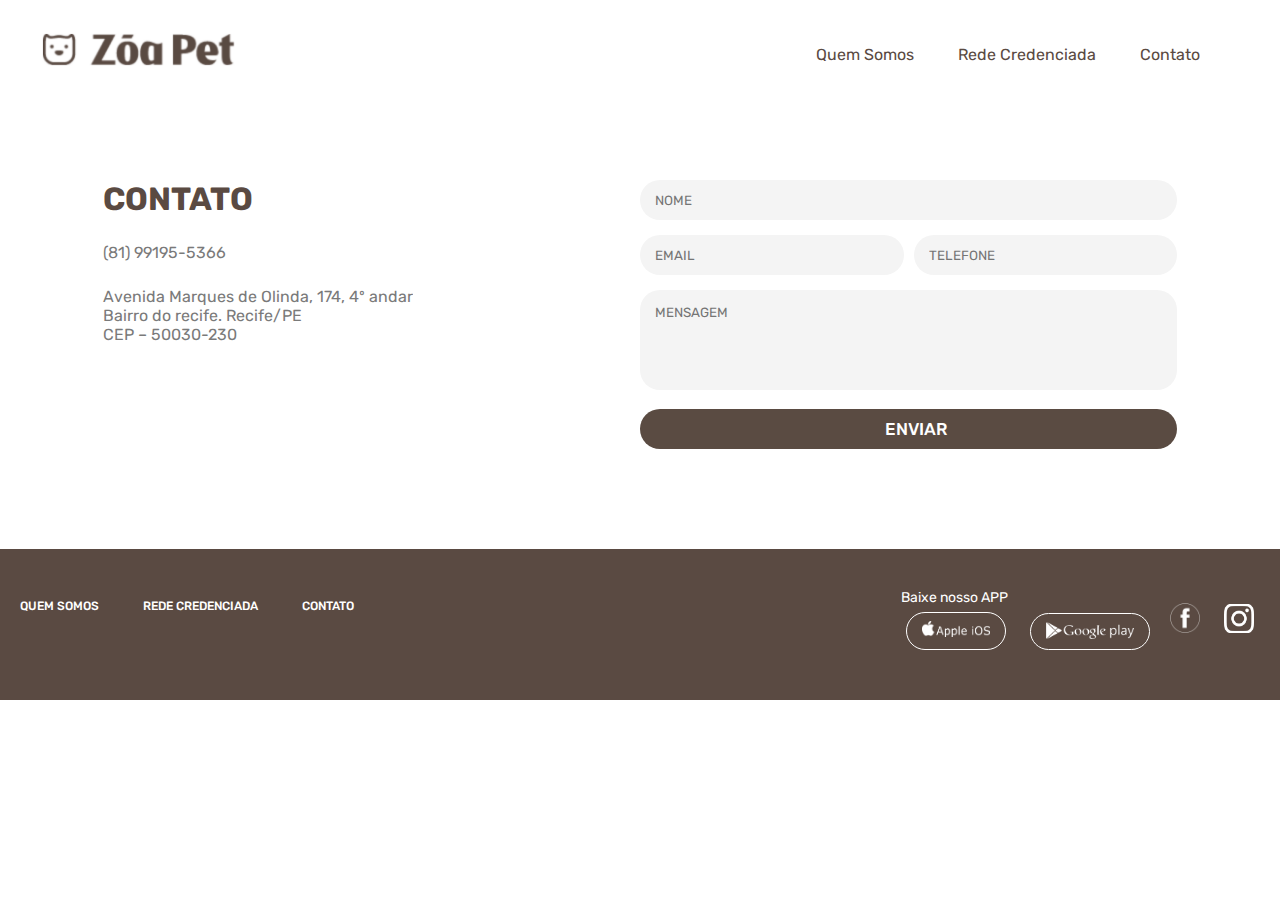
==== contato.html @ d8ed568e "zoa pet project" ====
<!DOCTYPE html>
<html lang="en">
<head>
    <meta charset="UTF-8">
    <meta name="viewport" content="width=device-width, initial-scale=1.0">
    <title>Rede Credenciada - Zoa Pet</title>
    <link rel="shortcut icon" href="images/favicon.ico" type="image/x-icon">
    <link rel="stylesheet" href="css/style.css">
</head>
<body>
    <header class="headerquemsomos">
        <div class="headerhome-logo">
            <a href="index.html"><img src="images/zoalogowhite.png" alt=""></a>
        </div>
        <nav class="menuhome">
            <ul>
                <li><a href="quemsomos.html" rel="next">Quem Somos</a></li>
                <li><a href="rede.html">Rede Credenciada</a></li>
                <li><a href="contato.html">Contato</a></li>
            </ul>
        </nav>
        <div class="clear"></div>
        <nav class="menuhome-burger">
            <ul>
                <li><a style="background-color: #FCE05A;" href="quemsomos.html" rel="next">Quem Somos</a></li>
                <li><a href="rede.html">Rede Credenciada</a></li>
                <li><a href="contato.html">Contato</a></li>
            </ul>
        </nav>
        <div class="clear"></div>
    </header>
    <main class="maincontato">
        <div class="maincontato-center">
            <div class="maincontato-center01">
                <h1>CONTATO</h1>
                <p>(81)  99195-5366</p>
                <p>Avenida Marques de Olinda, 174, 4º andar <br>
                    Bairro do recife. Recife/PE <br>
                    CEP – 50030-230</p>
            </div>
            <div class="maincontato-center02">
                <form action="">
                    <input type="text" name="nome" id="nome" placeholder="NOME">
                    <div class="w50">
                        <input type="email" name="email" id="email" placeholder="EMAIL">
                        <input type="tel" name="tel" id="tel" placeholder="TELEFONE">
                    </div>
                    <textarea name="msg" id="msg" cols="30" rows="10" placeholder="MENSAGEM"></textarea>
                    <input type="submit" value="ENVIAR">
                </form>
            </div>
        </div>
    </main>
    <footer class="footerhome">
        <nav class="footerhome-nav">
            <ul>
                <li><a href="quemsomos.html">QUEM SOMOS</a></li>
                <li><a href="rede.html">REDE CREDENCIADA</a></li>
                <li><a href="contato.html">CONTATO</a></li>
            </ul>
        </nav>
        <nav class="footerhome2-nav">
            <div class="appstores">
                <p style="padding-left: 15px; font-size: 14px; display: inline-block;">Baixe nosso APP</p>
                <div class="appwrap">
                    <div class="appiphone">
                        <a href="#" rel="dofollow" target="_blank"><img src="images/applestorewhite.png" alt="Apple App Store"></a>
                    </div>
                    <div class="appandroid">
                        <a href="https://play.google.com/store/apps/details?id=com.safari.zoapetv&hl=en_US&gl=US" rel="dofollow" target="_blank"><img src="images/googleplaystorewhite.png" alt=""></a>
                    </div>
                </div>
            </div>
            <div class="socialmedia">
                <div class="socialmedia-fb">
                    <a href="https://www.facebook.com/zoapetsaude/" rel="dofollow" target="_blank"><img src="images/facebookicon.jpg" alt=""></a>
                </div>
                <div class="socialmedia-ig">
                    <a href="https://www.instagram.com/zoapet/" rel="dofollow" target="_blank"><img src="images/instagramicon.png" alt=""></a>
                </div>
            </div>
        </nav>
        <div class="clear"></div>
    </footer>
    <section class="pagebottom">
        <p>end</p>
    </section>
</body>
</html>
---- css/style.css ----
@charset "UTF-8";

@import url('https://fonts.googleapis.com/css2?family=Rubik:ital,wght@0,300;0,400;0,500;0,600;0,700;0,800;0,900;1,300;1,400;1,500;1,600;1,700;1,800;1,900&display=swap');

* {
    margin: 0;
    padding: 0;
    box-sizing: border-box;
    font-family: 'Rubik', sans-serif;
}

html, body {
    height: 100%;
}

.clear {
    clear: both;
}

a:focus {
    outline: none;
}

button:focus {
    outline: none;
}

.headerhome {
    background-color: #FCE05A;
    padding: 30px 40px;
    width: 100%;
    position: fixed;
    z-index: 2;
}

.headerhome-logo {
    width: 200px;
    height: 40px;
    background-image: url('../images/zoalogo.png');
    background-repeat: no-repeat;
    background-size: contain;
    background-position: center;
    float: left;
}

.headerhome-logo img {
    width: 100%;
}

.menuhome {
    float: right;
}

.menuhome ul {
    list-style-type: none;
    padding-top: 15px;
}

.menuhome-burger {
    display: none;
}

.menuhome-burger ul {
    display: none;
}

.menuhome li {
    display: inline-block;
    padding-right:40px;
}


.menuhome a {
    color: #5A4A42;
    text-decoration: none;
}

.menuhome a:focus {
    outline: none;
}

/*
    Página HOME
    AQUI encerra o header
    AQUI inicia o main
*/

.mainhome {
    background-color: #FEE14E;
    padding-top: 120px;
}

.mainhome-banner {
    background-image: url('../images/labrador.png');
    background-repeat: no-repeat;
    background-size: 50%;
    background-position: top right;
    height: 500px;
    margin: 0 auto;
}

.mainhome-content-left-wrap {
    max-width: 800px;
    margin: 80px auto;
}

.mainhome-content-left {
    padding: 1%;
    display: inline-block;
}

.mainhome-content-left h1 {
    max-width: 350px;
    font-weight: 600;
    color: #5A4A42;
    margin-bottom: 30px;
}

.mainhome-content-left p {
    color: #3C3C3C;
    margin-bottom: 5px;
}

.mainhome-content-left .appiphone {
    border: 1px solid #5A4A42;
    max-width: 100px;
    border-radius: 75px;
    display: inline-block;
    margin-left: 60px;
}

.mainhome-content-left .appiphone img {
    width: 100%;
    padding: 5px 15px;
}

.mainhome-content-left .appandroid {
    border: 1px solid #5A4A42;
    max-width: 100px;
    border-radius: 75px;
    display: inline-block;
    margin-left: 30px;
}

.mainhome-content-left .appandroid img {
    width: 100%;
    padding: 8px 15px;
}

.mainhome-banner .labrador {
    display: none;
}

/*
    Página HOME
    AQUI encerra o main
    AQUI inicia a section "como funciona"
*/

.comofunciona-center {
    max-width: 1100px;
    margin: 0 auto;
    display: flex;
    padding-top: 100px;
}

.comofunciona-center-left {
    width: 30%;
}

.comofunciona-center-left h1 {
    color: #5A4A42;
    font-size: 32px;
}

.comofunciona-center-right {
    width: 70%;
    display: flex;
}

.comofunciona-center-right-text {
    display: inline-block;
    max-width: 50%;
}

.comofunciona-center-right-text h1 {
    color: #FDE05B;
    font-size: 36px;
    margin-bottom: 10px;
    padding: 2%;
}

.comofunciona-center-right-text p {
    color: #7A7A7A;
    font-size: 14px;
    margin-bottom: 50px;
    padding: 2%;
}

.comofunciona-center-bottom {
    max-width: 1100px;
    margin: 30px auto 50px auto;
    text-align: center;
}

.comofunciona-center-bottom .appstores p {
    color: #7A7A7A;
    margin-bottom: 5px;
}

.comofunciona-center-bottom .appstores .appiphone {
    border: 1px solid #5A4A42;
    max-width: 150px;
    border-radius: 75px;
    display: inline-block;
    margin-left: 60px;
}

.comofunciona-center-bottom .appstores .appiphone img {
    width: 100%;
    padding: 5px 15px;
}

.comofunciona-center-bottom .appstores .appandroid {
    border: 1px solid #5A4A42;
    max-width: 150px;
    border-radius: 75px;
    display: inline-block;
    margin-left: 60px;
}

.comofunciona-center-bottom .appstores .appandroid img {
    width: 100%;
    padding: 8px 15px;
}

.comofunciona2-center {
    display: none;
}

/*
    Página HOME
    AQUI encerra a section "como funciona"
    AQUI inicia a div "yellow wave up"
*/

.yellowwaveup {
    background-image: url('../images/wavesup.png');
    width: 100%;
    height: 140px;
    background-position: top center;
}

/*
    Página HOME
    AQUI encerra a div "yellow wave up"
    AQUI inicia a section "diferenciais"
*/

.diferenciais {
    background-color: #FCE05A;
}

.diferenciais-center {
    max-width: 1300px;
    margin: 0 auto;
    padding: 50px 2%;
}

.diferenciais-center h1 {
    text-align: center;
    color: #5A4A42;
    font-size: 32px;
    margin-bottom: 100px;
}

.diferenciais-center-item {
    margin: 20px;
    display: inline-block;
}

.diferenciais-center-item-wrap {
    display: flex;
    width: 100%;
    align-items: center;
}

.diferenciais-center-item-img {
    width: 40px;
    
    height: inherit;
    margin-right: 20px;
}

.diferenciais-center-item-img img {
    width: 100%;
}

.diferenciais-center-item-text {
    width: 200px;
    
}

.diferenciais-center-item-text p {
    color: #7A7A7A;
    font-size: 15px;
}

.diferenciais2-center {
    max-width: 700px;
    margin: 0 auto;
    padding: 40px 2%;
}
/*  
    Página HOME
    AQUI encerra a section "diferenciais"
    AQUI inicia a div "yellow wave down"
*/

.yellowwavedown {
    background-image: url('../images/wavesdown.png');
    width: 100%;
    height: 142px;
    background-position: top center;
}

/*
    Página HOME
    AQUI encerra a div "yellow wave down"
    AQUI inicia a section "contrate"
*/

.contrate-overlay {
    background-image: url('../images/yellowball.png');
    background-repeat: no-repeat;
    background-size: 40%;
    background-position: -25% 80%;
}

.contrate-center {
    max-width: 1000px;
    display: flex;
    margin: 150px auto 50px auto;
    padding: 10px;
    align-items: center;
}

.contrate-center-left-wrap {
    width: 50%;
    
}

.contrate-center-left {
    width: 100%;
    padding: 1%;
    display: inline-block;
}

.contrate-center-left h1 {
    font-size: 32px;
    max-width: 290px;
    font-weight: 600;
    color: #5A4A42;
    margin-bottom: 30px;
}

.contrate-center-left p {
    color: #3C3C3C;
    margin-bottom: 5px;
}

.contrate-center-left .appstores {
    margin-top: 100px;
}
.contrate-center-left .appiphone {
    border: 1px solid #5A4A42;
    max-width: 100px;
    border-radius: 75px;
    display: inline-block;
    margin-left: 30px;
}

.contrate-center-left .appiphone img {
    width: 100%;
    padding: 5px 15px;
}

.contrate-center-left .appandroid {
    border: 1px solid #5A4A42;
    max-width: 100px;
    border-radius: 75px;
    display: inline-block;
    margin-left: 30px;
}

.contrate-center-left .appandroid img {
    width: 100%;
    padding: 8px 15px;
}

.contrate-center-right-wrap {
    width: 43%;
    background-image: url('../images/cat.jpg');
    background-position: bottom center;
    background-repeat: no-repeat;
    background-size: contain;
    height: 0;
    position: relative;
    z-index: 1;
    padding-bottom: 64%;
}

.contrate-center-right-wrap img {
    width: 150px;
    position: relative;
    top: 0;
    left: 0;
    transform: translate(-50%, -50%);
    z-index: 0;
}

/*
    Página HOME
    AQUI encerra a section "contrate"
    AQUI inicia a section "coberturas"
*/

.coberturas-center {
    max-width: 1100px;
    margin: 0 auto;
}

.coberturas-center h1 {
    text-align: center;
    color: #5A4A42;
    font-size: 32px;
    margin-bottom: 50px;
}

.coberturas-center-flex {
    width: 100%;
}

.coberturas-center-flex-item {
    width: 100%;
}

.coberturas-center-flex-item-single {
    width: Calc(100% / 6);
    display: inline-block;
    padding: 5px;
    vertical-align: top;
    margin-right: -4px;
    
}

.coberturas-center-flex-item:nth-of-type(2) {
    margin-top: 60px;
}

.coberturas-center-flex-item-single-img img {
    display: block;
    margin: 0 auto;
}

.coberturas-center-flex-item-single-text p {
    color: #7A7A7A;
    font: 14px;
    padding-top: 15px;
    text-align: center;
}

/*
    Página HOME
    AQUI encerra a section "coberturas"
    AQUI inicia a div "yellowwaveup"
*/

/* Código replicado */

/*
    Página HOME
    AQUI encerra a div "yellowwaveup"
    AQUI inicia a section "facaparte"
*/

.facaparte {
    background-color: #FCE05A;
    padding-bottom: 130px;
    margin-bottom: -92px;
}

.facaparte h1 {
    text-align: center;
    font-size: 32px;
    color: #5A4A42;
    padding: 40px 0;
}

.facaparte button {
    display: block;
    margin: 0 auto;
    background-color: transparent;
    border: 1px solid #5A4A42;
    padding: 15px 40px;
    border-radius: 50px;
}

.facaparte button a {
    text-decoration: none;
    font-size: 16px;
    font-weight: 500;
    color: #5A4A42;
}

/*
    Página HOME
    AQUI encerra a section "facaparte"
    AQUI inicia a div "brownwaveup"
*/

.brownwaveup {
    background-image: url('../images/brownwaves.png');
    width: 100%;
    height: 92px;
    background-position: top center;
}

/*
    Página HOME
    AQUI encerra a div "brownwaveup"
    AQUI inicia a section "footerhome"
*/

.footerhome {
    background-color: #5A4A42;
    padding-top: 40px;
    position: relative;
    z-index: 2;
}

.footerhome-nav {
    float: left;
}

.footerhome-nav ul li {
    display: inline-block;
    padding: 10px 20px;
    font-size: 12px;
    font-weight: 500;
}

.footerhome-nav a {
    color: white;
    text-decoration: none;
}

.footerhome2-nav {
    margin-left: 5px;
    float: right;
    display: flex;
    padding-right: 2%;
    align-items: center;
}

.footerhome2-nav .appstores {
    color: white;
}

.footerhome2-nav .appstores p {
    vertical-align: super;
}

.footerhome2-nav .appiphone {
    display: inline-block;
    border: 1px solid white;
    border-radius: 50px;
    max-width: 100px;
    margin-left: 20px;
}

.footerhome2-nav .appiphone img {
    width: 100%;
    padding: 8px 15px 8px 15px;
}

.footerhome2-nav .appandroid {
    display: inline-block;
    border: 1px solid white;
    max-width: 120px;
    border-radius: 50px;
    margin-left: 20px;
}

.footerhome2-nav .appandroid img {
    width: 100%;
    padding: 8px 15px 6px 15px;
}


.footerhome .socialmedia-fb {
    max-width: 30px;
    display: inline-block;
    margin-left: 20px;
}

.footerhome .socialmedia-fb img {
    width: 100%;
}

.footerhome .socialmedia-ig {
    max-width: 30px;
    display: inline-block;
    margin-left: 20px;
}

.footerhome .socialmedia-ig img {
    width: 100%;
}

/*
    Página HOME
    AQUI encerra a section "footerhome"
    AQUI inicia a div "pagebottom"
*/

.pagebottom {
    width: 100%;
    background-color: #5A4A42;
    height: 50px;
}

.pagebottom p {
    color: #5A4A42;
    padding-top: 20px;
}


/*
    
    AQUI encerra a Página HOME
    AQUI inicia a Página QUEM SOMOS

*/

.headerquemsomos {
    background-color: white;
    padding: 30px 40px;
    width: 100%;
    position: fixed;
    z-index: 2;
}

.mainquemsomos-center {
    max-width: 1400px;
    margin: 0 auto;
    padding-top: 180px;
    overflow: hidden;
}

.mainquemsomos-center-content {
    max-width: 900px;
    margin: 0 auto;
    position: relative;
    padding-bottom: 80px;
}

.mainquemsomos-center-content img {
    position: absolute;
    top: 0;
    right: 0;
    transform: translate(50%, -50%);
}

.mainquemsomos-center h1 {
    font-weight: 600;
    color: #5A4A42;
    margin-bottom: 30px;
    text-align: center;
}

.mainquemsomos-center p {
    color: #7A7A7A;
    margin-bottom: 5px;
    text-align: center;
    font-size: 14px;
    line-height: 30px;
    padding: 10px;
}

.missao-flex {
    display: flex;
    max-width: 1200px;
    margin: 0 auto 80px auto;
}

.missao-flex01 {
    width: 50%;
    background-image: url('../images/cat.jpg');
    background-position: bottom center;
    background-repeat: no-repeat;
    background-size: contain;
    height: 0;
    position: relative;
    z-index: 1;
    padding-bottom: 45%;
}

.missao-flex01 img {
    width: 100px;
    position: absolute;
    top: 100%;
    left: 82%;
    transform: translate(-50%, -50%);
    z-index: 0;
}

.missao-flex02 {
    max-width: 500px;
    margin: 0 auto;
}

.missao-flex02-single-wrap {
    display: flex;
    color: #5A4A42;
}

.missao-flex02-single-wrap-icon {
    background-image: url('../images/missao.png');
    width: 100px;
    background-repeat: no-repeat;
    background-size: 30px;
    background-position: top center;
}

._02 {
    background-image: url('../images/valores.png');
}

._03 {
    background-image: url('../images/visao.png');
}
.missao-flex02-single-wrap-text  {
    width: 800px
}

.missao-flex02-single-wrap-text  p{
    margin: 20px 0 40px 0;
    line-height: 25px;
    color: #7A7A7A;
    font-size: 14px;
}

/*
    
    AQUI encerra a Página QUEM SOMOS
    AQUI inicia a Página REDE CREDENCIADA

*/

.mainrede {
    width: 100%;
    background-color: #FCE05A;
    padding-top: 180px;
}

.mainrede-center {
    max-width: 1000px;
    margin: 0 auto;
    padding-bottom: 100px;   
}

.mainrede h1 {
    color: #5A4A42;
    text-align: center;
    padding: 0px 5px;
}

.mainrede p {
    color: #7A7A7A;
    text-align: center;
    padding: 40px 5px 60px 5px;
}

.mainrede-center form {
    max-width: 600px;
    margin: 0 auto;
    padding: 0 8px;
}

.mainrede-center form input, .mainrede-center form textarea {
    display: block;
    width: 100%;
    border-radius: 50px;
    margin-bottom: 10px;
    border: none;
    padding-left: 10px;
}

.mainrede-center form input:focus, .mainrede-center form textarea:focus {
    outline: none;
}

.mainrede-center form textarea {
    border-radius: 20px;
    padding: 10px 0 0 10px;
    resize: none;
}

.mainrede-center form input {
    height: 40px;   
}

.mainrede-center form input[type="submit"] {
    background-color: #5A4A42;
    color: white;
    font-size: 16px;
    font-weight: 500;
    cursor: pointer;
}

.mainrede-center form input[type="submit"]:active {
    font-size: 15px;
}

/*
    
    AQUI encerra a Página REDE CREDENCIADA
    AQUI inicia a Página CONTATO

*/

.maincontato {
    width: 100%;
    padding-top: 180px;
}

.maincontato-center {
    max-width: 1100px;
    margin: 0 auto 100px auto;
    display: flex;
    padding: 0 1%;
}

.maincontato-center01 {
    width: 50%;
}

.maincontato-center01 h1 {
    color: #5A4A42;
}

.maincontato-center01 p {
    color: #7A7A7A;
}

.maincontato-center01 p:nth-of-type(1) {
    padding: 25px 0;
}

.maincontato-center02 {
    width: 50%;
}

.maincontato-center02 form {
    width: 100%;
}

.maincontato-center02 form input {
    display: block;
    width: 100%;
    height: 40px;
    background-color: #F4F4F4;
    border: none;
    padding-left: 15px;
    border-radius: 20px;
}

.maincontato-center02 form input:focus {
    outline: none;
}

.maincontato-center02 form textarea {
    resize: none;
    width: 100%;
    height: 100px;
    margin-bottom: 15px;
    background-color: #F4F4F4;
    border: none;
    border-radius: 20px;
    padding: 15px 0px 0px 15px;
}

.maincontato-center02 form textarea:focus {
    outline: none;
}

.maincontato-center02 .w50 {
    display: flex;
    margin: 15px 0;
}

.maincontato-center02 .w50 input {
    width: 50%;
}

.maincontato-center02 .w50 input:nth-of-type(1) {
    margin-right: 10px;
}

.maincontato-center02 form input[type="submit"] {
    background-color: #5A4B42;
    color: white;
    font-size: 17px;
    font-weight: 500;
    cursor: pointer;
}

.maincontato-center02 form input[type="submit"]:active {
    font-size: 16px;
}

@media screen and (max-width: 1269px) {
    .diferenciais-center {
        padding-bottom: 0px;
    }

    .diferenciais2-center {
        padding-top: 0px;
        padding-bottom: 0px;
    }
}

@media screen and (max-width: 960px) {
    .footerhome-nav {
        float: none;
    }

    .footerhome-nav ul {
        text-align: center;
    }

    .footerhome2-nav {
        margin-left: unset;
        float: none;
        display: block;
        margin: 0 auto;
    }

    .footerhome2-nav .appstores {
        margin: 0 auto;
        max-width: 380px;
    }

    .footerhome2-nav .appstores p {
        padding-left: unset !important;
        display: block !important;
        text-align: center;
        padding: 20px 0;
    }

    .appwrap {
        max-width: 248px;
        margin: 0 auto;
    }

    .footerhome2-nav .appiphone {
        margin-left: 0;
    }

    .footerhome .socialmedia {
        max-width: 88px;
        margin: 20px auto 0 auto;
    }

    .footerhome .socialmedia-fb {
        margin-left: 0;
    }
}


@media screen and (max-width: 800px) {
    .mainhome-content-left .appiphone {
        margin-left: 20px;
    }

    .mainhome-content-left .appandroid {
        margin-left: 10px;
    }
}

@media screen and (max-width: 767px) {

    .headerhome {
        padding: 0;
    }

    .headerquemsomos {
        padding: 0;
    }

    .headerhome-logo {
        margin: 15px 0 15px 15px;
    }
    .mainhome-content-left .appiphone {
        display: block;
        margin: 10px 0 10px 15px;
    }

    .mainhome-content-left .appandroid {
        display: block;
        margin-left: 15px;
    }

    .mainhome-banner {
        background-image: none;
        overflow: hidden;
    }

    .mainhome-banner .labrador {
        display: block;
        margin: -400px 0 0 215px;
    }

    .headerhome .menuhome {
        display: none;
    }

    .headerquemsomos .menuhome {
        display: none;
    }


    .menuhome-burger {
        display: block;
        width: 100%;
        height: 70px;
        margin-top: -65px;
        border: 5px solid transparent;
        background-image: url('../images/burgermenu-icon.png');
        background-repeat: no-repeat;
        background-position: top right;
        background-size: 40px;
        cursor: pointer;
        float: right;
    }

    .menuhome-burger:hover ul {
        display: block;
    }
    
    .menuhome-burger ul {
        list-style-type: none;
        padding-top: 0px;
        margin-top: 50px;
    }

    .menuhome-burger li:hover {
        background-color: #5A4A42;
    }

    .menuhome-burger li:hover a {
        color: white;
    }
    .menuhome-burger li {
        text-align: center;
        background-color: white;
    }
    .menuhome-burger a {
        color: #5A4A42;
        text-decoration: none;
        font-weight: 600;
        font-size: 15px;
        display: block;
        padding: 15px 0;
    }
    
    .menuhome-burger a {
        border-bottom: 1px solid #5a4a421a;
    }

    .menuhome-burger:hover {
        animation-name: IconeMuda;
        animation-duration: .5s;
        animation-fill-mode: forwards;
    }

    @keyframes IconeMuda {
        from {background-image: url('../images/burgermenu-icon.png');}
        to {background-image: url('../images/burgermenu-icon2.png');}
    }

    .mainhome-content-left-wrap {
        margin: 0px auto 80px auto;
    }

    .comofunciona-center {
        display: block;
        padding: 50px 3% 20px 3%;
    }

    .comofunciona-center-right {
        width: 100%;
        display: flex;
        margin: 40px auto 0 auto;
    }

    .comofunciona-center-bottom {
        margin: 0px auto 50px auto;
    }

    .comofunciona-center-bottom .appstores p {
        display: block !important;
    }
    
    .comofunciona-center-bottom .appstores .appiphone {
        display: inline-block;
        margin: 10px 2%;    
    }

    .comofunciona-center-bottom .appstores .appandroid {
        display: inline-block;
        margin: 10px auto;
    }

    .diferenciais-center {
        padding-top: 0px;
    }

    .contrate-center {
        display: block;
        margin-top: 20px;
    }

    .contrate-center-left-wrap {
        width: 100%;
    }

    .contrate-center-left h1:nth-child(1) {
        max-width: 1000px;
        text-align: center;
        margin-top: 30px !important;
    }

    .contrate-center-left h1:nth-of-type(2) {
        font-size: 40px;
    }

    .contrate-center-left .appstores {
        margin: 20px auto;
    }

    .contrate-center-left .appstores {
        width: unset;
    }

    .contrate-center-left .appstores .appiphone {
        margin: 10px 10px;
    }

    .contrate-center-left .appstores .appandroid {
        margin: 10px 10px;
    }

    .contrate-center-left .appstores {
        text-align: center;
    }

    .contrate-center-left .appstores p {
        display: block !important;
        text-align: center;
    }

    .contrate-center-right-wrap {
        width: 65%;
        margin: 0 auto;
        background-size: contain;
        padding-bottom: 95%;
    }

    .contrate-center-right-wrap img {
        width: 90px;
        position: relative;
        top: 0;
        left: 0;
        transform: translate(-50%, -50%);
        z-index: 0;
    }

    .coberturas-center-flex {
        display: flex;
    }

    .coberturas-center-flex-item {
        width: 50%;
    }

    .coberturas-center-flex-item-single {
        display: block;
        width: 74%;
        margin: 40px auto;
    }

    .coberturas-center-flex-item:nth-of-type(2) {
        margin-top: 0;
    }

    .mainquemsomos-center {
        padding-top: 100px;
    }

    .mainquemsomos-center-content img {
        display: none;
    }

    .mainquemsomos-center-content {
        padding-bottom: 25px;
    }

    .missao-flex {
        display: block;
    }

    .missao-flex01 {
        width: 60%;
        margin: 0 auto 50px auto;
        padding-bottom: 90%;
    }

    .missao-flex01 img {
        display: none;
    }

    .missao-flex02 {
        margin: 0 auto 50px auto;
    }

    .maincontato-center {
        display: block;
    }

    .maincontato-center01 {
        width: 100%;
        text-align: center;
    }

    .maincontato-center02 {
        width: 90%;
        margin: 50px auto 0 auto;
    }
}

@media screen and (max-width: 570px) {
    .mainhome-banner .labrador {
        margin: -340px 0 0 148px;
        width: 300px;
    }
}

@media screen and (max-width: 499px) {

    .comofunciona-center {
        display: none;
    }

    .comofunciona2-center {
        display: block;
        padding: 50px 3% 20px 3%;
        max-width: 1100px;
        margin: 0 auto;
        display: block;
    }

    .comofunciona2-center-left {
        width: 30%;
    }

    .comofunciona2-center-left h1 {
        color: #5A4A42;
        font-size: 32px;
    }

    .comofunciona2-center-right {
        width: 100%;
        display: block;
        margin: 40px auto 0 auto;
    }

    .comofunciona2-center-right-text {
        display: block;
        max-width: 100%;
    }
    
    .comofunciona2-center-right-text h1 {
        color: #FDE05B;
        font-size: 36px;
        margin-bottom: 10px;
        padding: 2%;
    }

    .comofunciona2-center-right-text p {
        color: #7A7A7A;
        font-size: 14px;
        margin-bottom: 10px;
        padding: 2%;
    }
    
    .mainhome-banner .labrador {
        margin: -363px 0px 0 89px;
        width: 400px;
    }

    .mainhome-content-left .appstores .appiphone {
        background-color: #FEE14E;
        position: relative;
        z-index: 1;
    }

    .mainhome-content-left .appstores .appandroid {
        background-color: #FEE14E;
        position: relative;
        z-index: 1;
    }

    .headerhome {
        z-index: 2;
    }


    .footerhome-nav ul li {
        display: block;
    }

    .mainrede {
        padding-top: 100px;
    }

    .maincontato {
        padding-top: 100px;
    }

    .maincontato-center {
        margin: 0 auto 40px auto;
    }
}

@media screen and (max-width: 342px) {
    .mainhome-content-left h1 {
        max-width: 278px;
        
    }
}
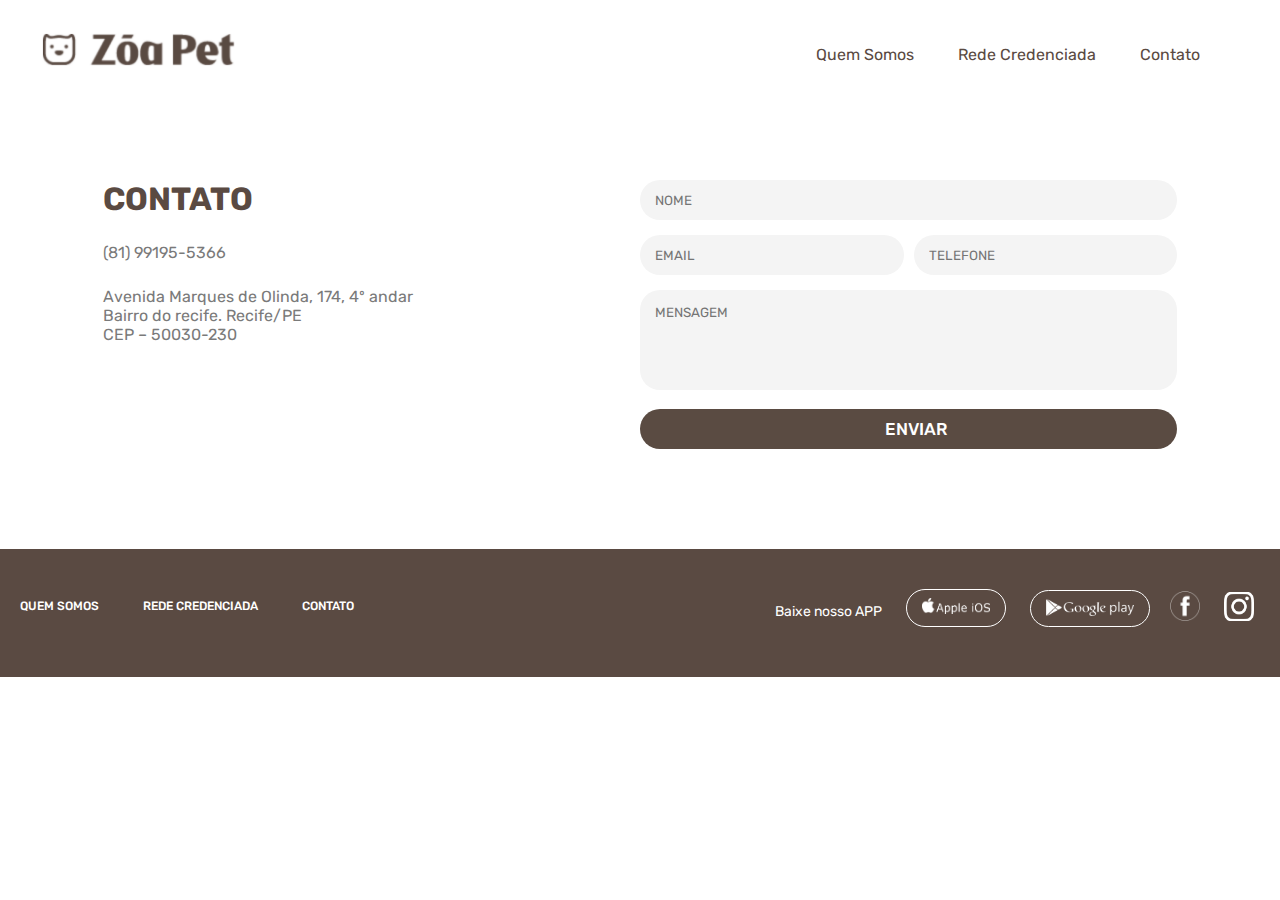
==== commit 171fcf38: "zoa pet project" ====
--- a/contato.html
+++ b/contato.html
@@ -22,9 +22,10 @@
         <div class="clear"></div>
         <nav class="menuhome-burger">
             <ul>
-                <li><a style="background-color: #FCE05A;" href="quemsomos.html" rel="next">Quem Somos</a></li>
-                <li><a href="rede.html">Rede Credenciada</a></li>
-                <li><a href="contato.html">Contato</a></li>
+                <li><a href="index.html" rel="next">Home</a></li>
+                <li><a  href="quemsomos.html" rel="next">Quem Somos</a></li>
+                <li><a  href="rede.html">Rede Credenciada</a></li>
+                <li><a style="background-color: #FCE05A;" href="contato.html">Contato</a></li>
             </ul>
         </nav>
         <div class="clear"></div>
--- a/css/style.css
+++ b/css/style.css
@@ -597,6 +597,9 @@
     padding: 8px 15px 6px 15px;
 }
 
+.footerhome2-nav .appstores .appwrap {
+    display: inline-block;
+}
 
 .footerhome .socialmedia-fb {
     max-width: 30px;
@@ -617,6 +620,7 @@
 .footerhome .socialmedia-ig img {
     width: 100%;
 }
+
 
 /*
     Página HOME
@@ -976,6 +980,10 @@
     .footerhome .socialmedia-fb {
         margin-left: 0;
     }
+
+    .footerhome2-nav .appstores .appwrap {
+        display: block;
+    }
 }
 
 
